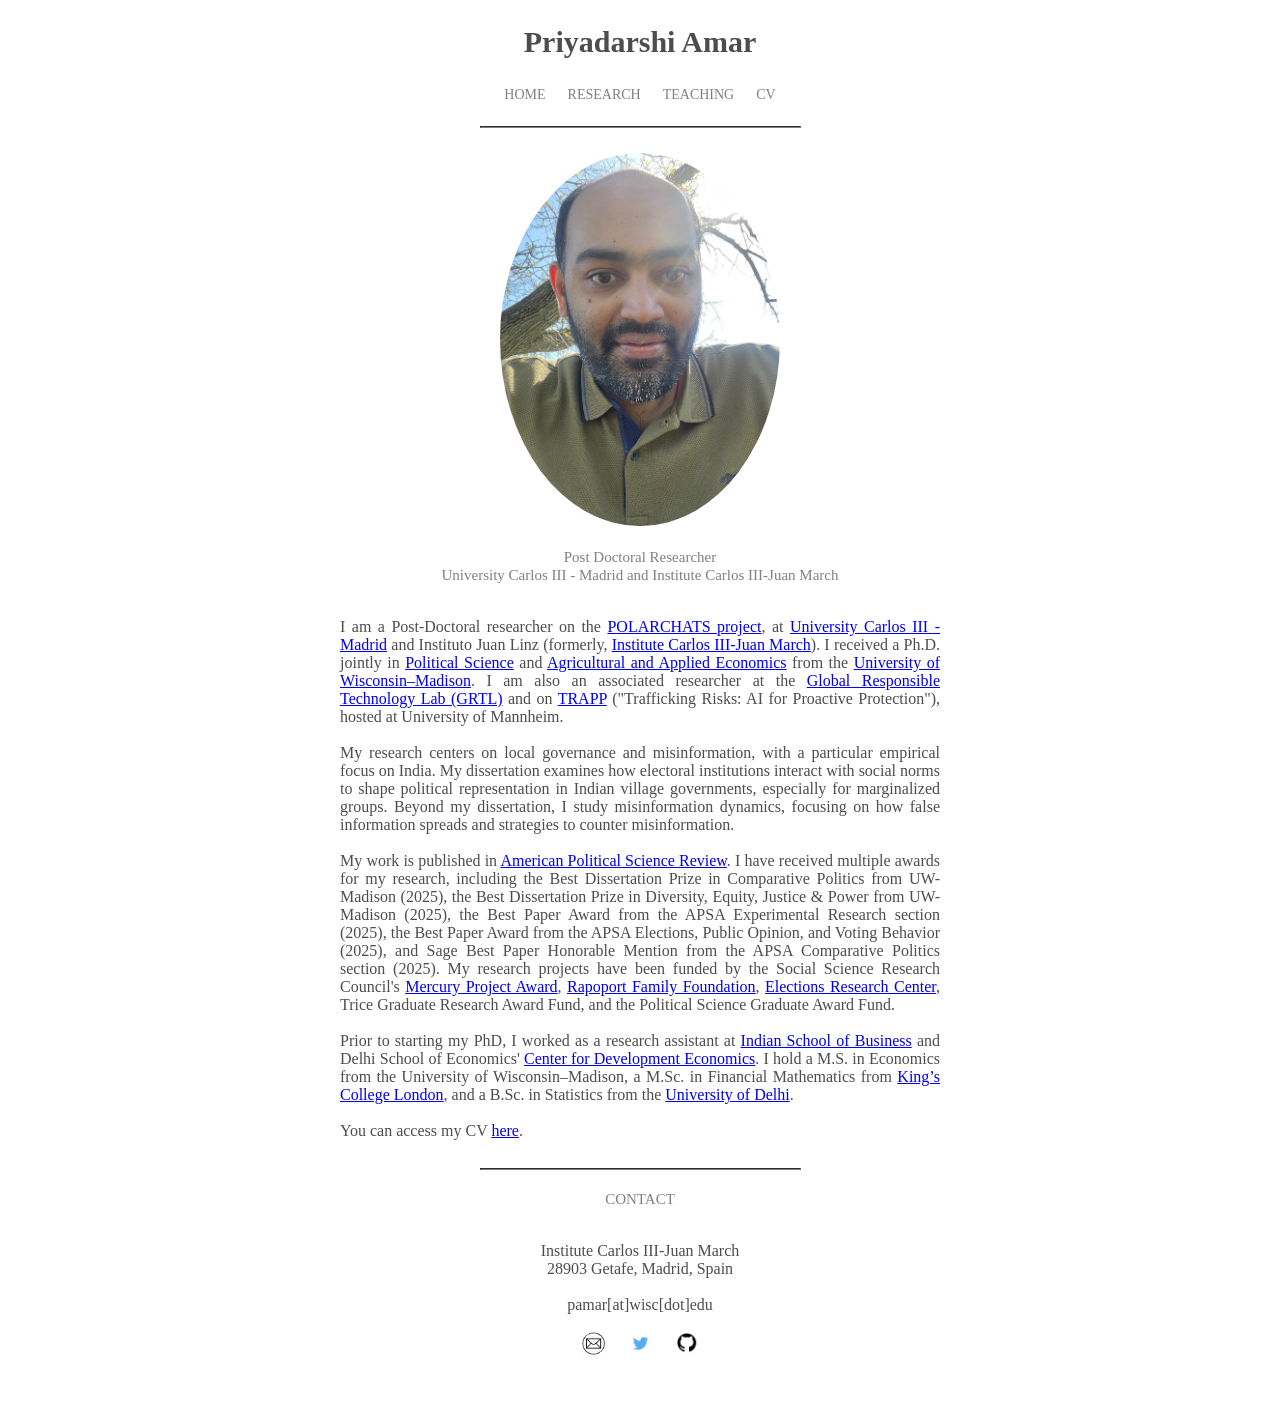
==== index.html @ f154ee13 "Valuing Truth: add 'Draft available on request'" ====
<!DOCTYPE html>

<html>

    <head>

        <meta  charset="UTF-8">
        <meta name="description" content="Phd Candidate at University of Wisconsin-Madison">
        <meta name="author" content="Priyadarshi Amar">
        <meta name="viewport" content="width=device-width, initial-scale=1.0">

        <title>Priyadarshi Amar</title>

        <link rel="stylesheet" type="text/css" href="Styles/PriyadarshiAmar.css">
        <script src="Scripts/PriyadarshiAmar.js"></script>

    </head>


    <body onload="HideDivs()">
        <div id="divPriyadarshiAmarBody" align="center">
            <h2 id="headPriyadarshiAmarTitle">
Priyadarshi      Amar       </h2>

            <table id="tabSectionLabels">
                <tr>
                    <td class="SectionHead" onclick="javascript:SwitchPanes('Home')">HOME</td>
                    <td class="SectionHead" onclick="javascript:SwitchPanes('Research')">RESEARCH</td>
                    <td class="SectionHead" onclick="javascript:SwitchPanes('Teaching')">TEACHING</td>
                    <td class="SectionHead"><a id="linkCV" href="Assets/CV Amar.pdf" target="_blank">CV</a></td>
                </tr>
            </table>

            <hr id="lineBodyDivider">

            <div id=divAllSections>
                <div id="divHome" class="SectionBody">
                    <br>
                    <div style="position: relative;">
                        <img id="imgMainPhoto" src="Assets/Photo2new.jpg" alt="Photograph">
                    </div>
                    <br>
                    <label class="Credentials">Post Doctoral Researcher</label>
                    <br>
                    <label class="Credentials">University Carlos III - Madrid and Institute Carlos III-Juan March</label>
                    <br>
                    <br>
                    <p id="paraAboutMe">
                       I am a Post-Doctoral researcher on the <a class="LinkPaper" href="https://pimlab.org/projects/polarchats" target="_blank">POLARCHATS project</a>, at <a class="LinkPaper" href="https://www.uc3m.es/Home" target="_blank">University Carlos III - Madrid</a> and Instituto Juan Linz
(formerly, <a class="LinkPaper" href="https://ic3jm.es" target="_blank">Institute Carlos III-Juan March</a>). I received a Ph.D. jointly in <a class="LinkPaper" href="https://polisci.wisc.edu" target="_blank">Political Science</a> and <a class="LinkPaper" href="https://aae.wisc.edu" target="_blank">Agricultural and Applied Economics</a> from the <a class="LinkPaper" href="https://www.wisc.edu/" target="_blank">University of Wisconsin–Madison</a>. I am also an associated researcher at the <a class="LinkPaper" href="https://www.sowi.uni-mannheim.de/ratkovic/research/grtl/" target="_blank">Global Responsible Technology Lab (GRTL)</a> and on <a class="LinkPaper" href="https://www.sowi.uni-mannheim.de/ratkovic/research/trapp/" target="_blank">TRAPP</a> ("Trafficking Risks: AI for Proactive Protection"), hosted at University of Mannheim.
                        <br>
                        <br>
                      My research centers on local governance and misinformation, with a particular empirical focus on India. My dissertation examines how electoral institutions interact with social norms to shape political representation in Indian village governments, especially for marginalized groups. Beyond my dissertation, I study misinformation dynamics, focusing on how false information spreads and strategies to counter misinformation. 
                        <br>
                        <br> 
                        My work is published in <a class="LinkPaper" href="https://www.cambridge.org/core/journals/american-political-science-review" target="_blank">American Political Science Review</a>. I have received multiple awards for my research, including the Best Dissertation Prize in Comparative Politics from UW-Madison (2025), the Best Dissertation Prize in Diversity, Equity, Justice & Power from UW-Madison (2025), the Best Paper Award from the APSA Experimental Research section (2025), the Best Paper Award from the APSA Elections, Public Opinion, and Voting Behavior (2025), and Sage Best Paper Honorable Mention from the APSA Comparative Politics section (2025). My research projects have been funded by the Social Science Research Council's <a class="LinkPaper" href="https://www.ssrc.org/programs/the-mercury-project/" target="_blank">Mercury Project Award</a>, <a class="LinkPaper" href="https://www.rapoportfamilyfoundation.com" target="_blank">Rapoport Family Foundation</a>, <a class="LinkPaper" href="https://elections.wisc.edu" target="_blank">Elections Research Center</a>, Trice Graduate Research Award Fund, and the Political Science Graduate Award Fund.
                        <br>
                        <br>
                        Prior to starting my PhD, I worked as a research assistant at <a class="LinkPaper" href="https://www.isb.edu/en.html" target="_blank">Indian School of Business</a> and Delhi School of Economics' <a class="LinkPaper" href="http://cdedse.org" target="_blank">Center for Development Economics</a>. I hold a M.S. in Economics from the University of Wisconsin–Madison, a M.Sc. in Financial Mathematics from <a class="LinkPaper" href="https://www.kcl.ac.uk" target="_blank">King’s College London</a>, and a B.Sc. in Statistics from the <a class="LinkPaper" href="https://www.du.ac.in" target="_blank">University of Delhi</a>.
                        <br>
                        <br>
                        You can access my CV <a class="LinkPaper" href="Assets/CV Amar.pdf" 
                        target="_blank">here</a>. 
                    </p>
                    <hr id="lineContactDivider">
                    <a id="linkEmail" href="mailto:pamar@wisc.edu" target="_top"><label id="lblContact">CONTACT</label></a>
                    <p id="paraContact">
                        <br>
                       Institute Carlos III-Juan March
                        <br>
                        28903 Getafe, Madrid, Spain
                        <br>
                        <br>
                        pamar[at]wisc[dot]edu
                        <br>
                        <br>
                        <a href="mailto:pamar@wisc.edu" target="_blank"><img id="imgEmail" class="ContactIcon" src="Assets/Email.png" alt="Email" href=""></a>
                        <a href="https://twitter.com/priyadarshiamar" target="_blank"><img id="imgTwitter" class="ContactIcon" src="Assets/Twitter.png" alt="Twitter"></a>
                        <a href="https://github.com/priyadarshiamar" target="_blank"><img id="imgGitHub" class="ContactIcon" src="Assets/GitHub.png" alt="GitHub"></a>
                    </p>
                </div>

                <div id="divResearch" class="SectionBody">
                    <br>
          
                    <label class="SectionSubtitle">Peer-Reviewed Publications</label>
                    <br>
                    <p class="ResearchExperience">
    <br>
    <a class="LinkPaper" href="https://www.cambridge.org/core/journals/american-political-science-review/article/countering-misinformation-early-evidence-from-a-classroombased-field-experiment-in-india/93F3F75ED30C64E72DE16410C72D90EC" target="_blank"><i>Countering Misinformation Early: Evidence from a Classroom-Based Field Experiment in India</i></a>
    <i>with Sumitra Badrinathan, Simon Chauchard, and Florian Sichart [<b>American Political Science Review</b> 120(2): 725–745 (2026)] </i>
 <br>   
<a href="#" class="toggle-abstract" data-target="abstract4"><i>[+] Abstract</i></a>
      <a class="LinkPaper" href="https://dataverse.harvard.edu/dataset.xhtml?persistentId=doi:10.7910/DVN/G2BK1G" target="_blank"><i>Replication Data</i></a> <a class="LinkPaper" href="https://www.cambridge.org/core/journals/american-political-science-review/article/countering-misinformation-early-evidence-from-a-classroombased-field-experiment-in-india/93F3F75ED30C64E72DE16410C72D90EC#supplementary-materials" target="_blank"><i>Supplementary Materials</i></a>
       <a class="LinkPaper" href="https://osf.io/h43qn" target="_blank"><i>Pre-analysis plan</i></a></br><span style="display:block;"><b>Media Coverage</b>:
  <a class="LinkPaper" href="https://www.thehindu.com/education/teaching-media-literacy-in-schools-an-effective-counter-to-misinformation-study/article70208637.ece" target="_blank"><i>The Hindu</i></a> 
  <a class="LinkPaper" href="https://theprint.in/feature/bihar-villages-children-learning-fight-fake-study/2763875/" target="_blank"><i>The Print</i></a>
  <a class="LinkPaper" href="https://voxdev.org/topic/education/countering-misinformation-classroom"><i>VoxDev</i></a>
  <a class="LinkPaper" href="https://ssir.org/articles/entry/india-media-literacy-training-children" target="_blank"><i>Stanford Social Innovation Review</i></a>
</span>
<span style="display:block;"><b>Awards</b>: APSA Experimental Research Section Best Paper Award (2025); APSA Elections, Public Opinion, and Voting Behavior Best Paper Award (2025); Honorable Mention for the APSA Comparative Politics Section Sage Best Paper Award (2025)
</span>  
       
                  <div id="abstract4" class="abstract hidden">     
        <p>
Misinformation poses serious risks for democratic governance, conflict, and health. This study evaluates whether sustained, classroom-based education against misinformation can equip schoolchildren to become more discerning consumers of information. Partnering with a state government agency in Bihar, India, we conducted a field experiment in 583 villages with 13,500 students, using a 4-month curriculum designed to build skills, shift norms, and enhance knowledge about health misinformation. Intent-to-treat estimates demonstrate that treated respondents were significantly better at discerning true from false information, altered their health preferences, relied more on science, and reduced their dependence on unreliable news sources. We resurveyed participants 4 months post-intervention and found that effects persisted, as well as extended to political misinformation. Finally, we observe within-household treatment diffusion, with parents of treated students becoming more adept at discerning information. As many countries seek long-term solutions to combat misinformation, these findings highlight the promise of sustained classroom-based education.
        </p>
    </div>
</p>

           
        <br>
          
                    <label class="SectionSubtitle">WORKING PAPERS</label>
                    <br>


       <p class="ResearchExperience">
                           <br>
                           Missing from the Middle: Patriarchal Constraints and the Invisibilization of Women in Everyday Governance
 <i>  with Apurva Bamezai and Rithika Kumar</i> [Under Review]
 <br>
<a href="#" class="toggle-abstract" data-target="abstract7"><i>[+] Abstract</i></a>
      <a class="LinkPaper" href="https://papers.ssrn.com/sol3/papers.cfm?abstract_id=5200785" target="_blank"><i>Working Paper</i></a>

                  <div id="abstract7" class="abstract hidden">
        <p>
         Studies on women's representation often examine the consequences of their formal inclusion (e.g. from policy implementation to legislative behavior). However, when the requirements of the office stand in tension with the underlying patriarchal constraints shaping women's lives, we propose stepping back to ask whether formal inclusion even brings women to the table to govern. We answer this question by investigating the presence of female leaders in the formal and informal spaces of routine governance i.e. the ``missing middle'' where frequent interactions between the state, its actors and citizens define politics in the Global South. We use multiple original surveys (N~4400) of citizens, candidates and representatives across two states in India to collect data on three different ethnographically informed behavioral measures of governance --- accessibility to citizens, visibility in the community and attendance in meetings. We find a persistent gender gap across these measures, albeit to a varying degree, that confirms the systematic invisibilization of women in the critical measures of everyday governance. Consequently, we find the striking presence of male family members in governance that we argue is a feature of the patriarchal constraints that structure women's leadership. Our findings provide critical insights for policymakers and suggest the need to reorient our focus on female representation to intermediary spaces where formal inclusion translates into substantive representation or is stalled.
        </p>
    </div>
</p>

<p class="ResearchExperience">
                                        <br>
                   Valuing Truth in a Misinformation-Rich Environment: Experimental Evidence from India
                 <i>  with Sumitra Badrinathan, Simon Chauchard, and Florian Sichart</i> [Under Review]
                                                  <br>
<a href="#" class="toggle-abstract" data-target="abstract5"><i>[+] Abstract</i></a>

<a class="LinkPaper" href="https://osf.io/kcmdw"
                        target="_blank"><i>Pre-analysis plan</i></a>
<i>Draft available on request</i>
                  <div id="abstract5" class="abstract hidden">
        <p>
Prevailing scholarship on misinformation predicts that false information should spread most readily in environments marked by low education, weak institutions, limited digital access, and strong social conformity pressures. Yet the populations most often described as vulnerable to misinformation remain largely absent from empirical research. We address this gap using an in-person vignette conjoint experiment with approximately 6,000 adolescents in rural Bihar, India, a setting that closely approximates these theorized “worst-case” conditions. We independently randomize message veracity as well as background characteristics of information such as the source, transmitter, social endorsement, and topic, and examine whether, and under what conditions, misinformation is shared. Contrary to expectations, respondents exhibit a consistent preference for sharing true over false information. Veracity is by far the largest predictor of sharing behavior across all demographic and village-level characteristics, despite respondents never being explicitly informed whether claims were true or false. At the same time, this preference for veracity erodes meaningfully when misinformation is paired with credible institutional sources, trusted local transmitters, and broad social endorsement. These findings challenge alarmist narratives about misinformation vulnerability in the Global South and suggest that misinformation gains traction not because individuals are indifferent to truth, but because credibility-enhancing institutional cues can overwhelm otherwise robust preferences for accuracy.
    </p>
    </div>
    </p>

<p class="ResearchExperience">

                <br>
    Do Electoral Quotas for Historically Marginalized Groups Improve Women's Representation? Evidence from India [Under Review]

                   <br>
<a href="#" class="toggle-abstract" data-target="abstract2"><i>[+] Abstract</i></a>
<i>Draft available on request</i>
                  <div id="abstract2" class="abstract hidden">
        <p>
   Do electoral quotas without gender-based provisions affect women's political representation? This study examines whether India's caste-based electoral quotas, designed to address caste exclusion, impact women's political representation in village elections. I argue that caste quotas enhance women's representation through two complementary mechanisms: differing gender norms across caste groups and reduced political competition in seats where quotas are in place. By leveraging the quasi-random variation in caste quota assignment across village councils in Maharashtra, I found that these quotas increase women's candidacy by 40% and more than double their chances of winning office, despite the absence of gender provisions. Utilizing secondary survey data and innovative administrative data, I provide evidence that supports my theory. These findings highlight that electoral reforms without gender provisions can shape gendered patterns of political power and create alternative pathways for women’s political representation.
        </p>
    </div>
                       </p>

<p class="ResearchExperience">
    <br>
    Do Electoral Eligibility Laws Hurt Political Candidacy of Specific Groups? Evidence from India [Under Review]
    <br>
<a href="#" class="toggle-abstract" data-target="abstract1"><i>[+] Abstract</i></a>
<i>Draft available on request</i>
                  <div id="abstract1" class="abstract hidden">
        <p>
Governments worldwide regulate political candidacy through various socio-demographic criteria. This paper examines electoral laws that disqualify citizens with more than two children from contesting local government offices in India. These laws aimed to leverage politicians' community influence to shape family size norms. Using variation in law adoption across states and a difference-in-differences framework, I analyze effects on political candidacy across major social groups. I find that fertility limits reduce Muslim candidacy but have no significant effect on overall candidate numbers or the candidacy of other major groups. I argue that this stems from the dilemma candidates' face between legal compliance and social norms regarding family size. An original survey of 500 village politicians supports this theory. The paper demonstrates that electoral laws established to impact social norms may deter marginalized groups from political participation, thereby raising concerns on equal representation opportunities to all.
        </p>
    </div>

</p>

        <br>
          
                    <label class="SectionSubtitle">WORKS IN PROGRESS</label>
                    <br>

<p class="ResearchExperience">
    <br>
    The Effects of Executive Selection Methods On Political Entry and Exit: Evidence from Village Elections in India
    <i>  with Varun Karekurve-Ramachandra</i>
</p>

<p class="ResearchExperience">
    <br>
    Beyond the Quota: Understanding Women's Political Exits in India's Village Elections
    <i>  with Anwesha Bhattacharya</i>
</p>

<p class="ResearchExperience">
    <br>
    The Limits of Intra-Party Competition for Women's Political Representation
    <i>  with Kamya Yadav, Anirvan Chowdhury, and Varun Karekurve-Ramachandra</i>
</p>

<p class="ResearchExperience">
    <br>
    Shaping Online Public Opinion: Micro-influencing Strategies in India and Brazil
    <i>  with Simon Chauchard and Fernando B. Mello</i>
</p>

<p class="ResearchExperience">
    <br>
    Who Benefits from Quotas? Evidence from Local Politics
    <i>  with Komal Preet Kaur</i>
</p>

<p class="ResearchExperience">
    <br>
    Weathering the Vote: How Temperature Extremes Shape Political Participation in India
    <i>  with Patrick Behrer, Anwesha Bhattacharya, Shweta Bhogale, and Bhavya Srivastava</i>
</p>

        <br>

                    <label class="SectionSubtitle">OTHER WRITING</label>
                    <br>

<p class="ResearchExperience">
    <br>
    <a class="LinkPaper" href="https://casi.sas.upenn.edu/iit/priyadarshi-amar" target="_blank"><i>Inoculating India's Youth: Media Literacy as a Tool Against Misinformation</i></a>, India in Transition, Center for the Advanced Study of India, University of Pennsylvania.
    <br>
    <i>Also published in</i>
    <a class="LinkPaper" href="https://scroll.in/article/1090091/misinformation-is-widespread-among-young-indians-a-bihar-experiment-shows-how-media-literacy-helps" target="_blank"><i>Scroll.in</i></a>
    <i>and</i>
    <a class="LinkPaper" href="https://thewire.in/education/can-media-literacy-help-battle-misinformation" target="_blank"><i>The Wire</i></a>.
</p>

<p class="ResearchExperience">
    <br>
    Review of <i>Building Social Mobility: How Subsidized Homeownership Creates Wealth, Dignity, and Voice in India</i> by Tanu Kumar — South Asia Reading Group, Berkeley India Center (2025).
    <a class="LinkPaper" href="https://drive.google.com/file/d/1SkKjtAu_UwoHZ_7lhoDCZ8117yr6BW8r/view" target="_blank"><i>[Review]</i></a>
    <a class="LinkPaper" href="https://indiacenter.berkeley.edu/sarg/sarg-2025" target="_blank"><i>[SARG page]</i></a>
</p>



                </div>

                <div id="divTeaching" class="SectionBody">
                  <br>
                      <label class="SectionSubtitle"> University Carlos III -- Madrid</label>
                    <br>

                    
                                          <p class="TeachingExperience">
                        <span class="TeachingSubheadings">Mathematics for Social Sciences and Basic Statistics</span>
                  <br>
                        <span class="TeachingInstructor">Instructor. Masters in Social Sciences</span>

                                            <br>            
       </p>
                                   <br>            
       
                    <label class="SectionSubtitle">Nalanda University</label>
                    <br>

                    
                                                       <p class="TeachingExperience">
                        <span class="TeachingSubheadings">Math camp</span>
                        <br>
                        <span class="TeachingInstructor">Visiting Instructor. MA Economics</span>

                                            <br>            
       </p>
                                            <br>            
       
                    <label class="SectionSubtitle">University Of Mumbai</label>
                    <br>

                    
                                                       <p class="TeachingExperience">
                        <span class="TeachingSubheadings">Understanding Political Numbers and Text Analysis</span>
                        <br>
                        <span class="TeachingInstructor">Visiting Instructor. MA Public Policy</span>

                                            <br>            
       </p>
       <br>  
                    <label class="SectionSubtitle">University Of Wisconsin-Madison</label>
                    <br>

                                          <p class="TeachingExperience">
                        <span class="TeachingSubheadings">Game Theory for Graduate Students</span>
                        <br>
                        <span class="TeachingInstructor">Teaching Assistant. Instructor: <a class="LinkProfessor" href="https://polisci.wisc.edu/staff/andrew-kydd/" target="_blank">Prof. Andrew Kydd</a></span>
                        </p>
                    
                    <p class="TeachingExperience">
                        <span class="TeachingSubheadings">Research Design for Undergraduates</span>
                        <br>
                        <span class="TeachingInstructor">Teaching Assistant. Instructor: <a class="LinkProfessor" href="https://www.jonathanrenshon.com/" target="_blank">Prof. Jonathan Renshon</a></span>
                  
                        </p>
                        
                                                              <p class="TeachingExperience">
                        <span class="TeachingSubheadings">Understanding Political Numbers</span>
                        <br>
                        <span class="TeachingInstructor">Teaching Assistant. Instructor: <a class="LinkProfessor" href="https://www.evanmorier.com" target="_blank">Dr. Evan Morier</a></span>
                        </p>
                        
                              <p class="TeachingExperience">
                        <span class="TeachingSubheadings">Introduction to Public Policy</span>
                        <br>
                        <span class="TeachingInstructor">Reader/Grader. Instructor: <a class="LinkProfessor" href=https://polisci.wisc.edu/staff/joel-clark/" target="_blank">Dr. Joel Clark</a></span>
                        </p>
               

                  
                  
                        
                        
                                            <br>
       
                    <label class="SectionSubtitle">ICPSR Summer Program in Quantitative Methods, University of Michigan</label>
                    <br>
                    <br>
                                                                        <p class="TeachingExperience">
                        <span class="TeachingSubheadings">Introduction to Python</span>
                        <br>
                        <span class="TeachingInstructor">Teaching Assistant. Instructor: <a class="LinkProfessor" href="https://omerfyalcin.com" target="_blank">Dr. Omer F. Yalcin</a></span>
                        </p>
                                                                                    <p class="TeachingExperience">
                        <span class="TeachingSubheadings">Mathematics for Social Scientists III</span>
                        <br>
                        <span class="TeachingInstructor">Teaching Assistant. Instructor: <a class="LinkProfessor" href="https://www.bvu.edu/academics/faculty/timothy-mcdaniel" target="_blank">Prof. Tim McDaniel</a></span>
                        </p>
                        
                           <p class="TeachingExperience">
                        <span class="TeachingSubheadings">Rational Choice Theories of Politics and Society</span>
                        <br>
                        <span class="TeachingInstructor">Teaching Assistant. Instructor: <a class="LinkProfessor" href="https://www.sas.rochester.edu/psc/people/view.php?fid=6" target="_blank">Prof. James Johnson</a></span>
                        </p>
                        
                                             
                                            <br>
       
                    <label class="SectionSubtitle">Indian School of Business</label>   
                        
                    <br>                                                                        <p class="TeachingExperience">
                        <span class="TeachingSubheadings">Managerial Economics</span>
                        <br>
                        <span class="TeachingInstructor">Teaching Assistant. Instructor: <a class="LinkProfessor" href="https://sites.google.com/a/virginia.edu/sisir-debnath" target="_blank">Prof. Sisir Debnath</a></span>
                        </p>
               
                </div>
            </div>
        </div>
    </body>

</html>
---- Styles/PriyadarshiAmar.css ----
body
{
    font-family: "Lucida Sans Unicode", "Tahoma", "Verdana";
    width: 800px;
    margin: 0 auto;
    overflow-x: hidden;
}

html, body, {
    position:fixed;
    top:0px;
    bottom:0px;
    left:0px;
    right:0px;
}

#headPriyadarshiAmarTitle
{
    color: #4d4d4d;
    text-align: center;
    font-size: 30px;
}

#headPriyadarshiAmarTitle:hover
{
    cursor: default;
}

#divPriyadarshiAmarBody
{
    width: 100%;
    margin: 0 auto;
}

#divAllSections
{
    padding-left: 50px;
    padding-right: 50px;
}

.SectionHead
{
    padding-left: 10px;
    padding-right: 10px;
    color: #808080;
    font-size: 14px;
    transition: color 0.5s ease;
}

.SectionHead:hover
{
    color: #0d0d0d;
    cursor: pointer;
    transition: color 0.5s ease;
}

#linkCV
{
    transition: color 0.5s ease;
}

#linkCV:hover
{
    color: #0d0d0d;
    cursor: pointer;
    transition: color 0.5s ease;
}

#lineBodyDivider
{
    border-color: #808080;
    width: 319px;
    margin-top: 20px;
    margin-bottom: 7px;
    margin-left: auto;
    margin-right: auto;
}

#imgMainPhoto
{
    border-radius: 50%;
    margin-left: auto;
    margin-right: auto;
    width: 40%;
     height: 20%;
}

.Credentials
{
    font-size: 15px;
    margin-top: 20px;
    color: #808080;
}

#linkEmail
{
    text-decoration: none;
}

#lblContact:hover
{
    cursor: pointer;
}

#paraAboutMe
{
    width: 600px;
    text-align: justify;
    text-justify: inter-word;
    color: #4d4d4d;
}

#lineContactDivider
{
    border-color: #808080;
    width: 319px;
    margin-top: 28px;
    margin-bottom: 20px;
    margin-left: auto;
    margin-right: auto;
}

#lblContact
{
    color: #808080;
    font-size: 15px;
}

#paraContact
{
    color: #4d4d4d;
}

.ContactIcon
{
    height: 23px;
    width: 23px;
    margin-left: 10px;
    margin-right: 10px;
    margin-bottom: 50px;
}

.SectionSubtitle
{
    color: #808080;
    font-size: 15px;
    padding-top: 20px;
}

.TeachingExperience
{
    width: 600px;
    text-align: justify;
    text-justify: inter-word;
    color: #4d4d4d;
}

.TeachingExperienceHeading
{
    margin-left: 50px;
    float: left;
}

.TeachingSubheadings
{
    font-weight: bold;
    line-height: 30px;
}

.TeachingInstructor
{
    line-height: 30px;
}

.LinkProfessor
{
    text-decoration: none;
    color: #4d4d4d;
    text-decoration: underline;
}

.LinkProfessor:hover
{
    color: #dadada;
}

.ResearchExperience
{
    width: 600px;
    text-align: justify;
    text-justify: inter-word;
    color: #4d4d4d;
}

.SectionBody
{
    width: 700px;
    margin: 0 auto;
}

#linkCV
{
    text-decoration: none;
    color: #808080;
}

/* Style for the inline expandable button */
.expand-btn-inline {
    background-color: white; /* White background */
    color: -webkit-link;
    border: none;
    padding: 5px 10px;
    cursor: pointer;
    font-style: italic;
    border-radius: 3px;
    display: inline-block; /* Display inline */
    margin-left: 10px; /* Space between link and button */
}

/* Style for the inline abstract content */
.abstract-content-inline {
    display: none; /* Initially hidden */
    margin-top: 10px;
    padding: 10px;
    border: 1px solid black;
    border-radius: 5px;
    background-color: white;
    text-align: left; /* Ensure text is left-aligned */
    width: 100%; /* Ensure it takes the full width of the parent */
    box-sizing: border-box; /* Include padding and border in the element's width and height */
}



.hidden {
    display: none; /* Hides elements with this class */
}

.abstract {
    margin-top: 10px;
    padding: 10px;
    border: 1px solid black;
    border-radius: 5px;
    background-color: white;
    text-align: left; /* Ensure text is left-aligned */
    width: 100%; /* Ensure it takes the full width of the parent */
    box-sizing: border-box; /* Include padding and border in the element's width and height */
}

/* Optional: Style for the toggle links */
.toggle-abstract {
    cursor: pointer; /* Change cursor to pointer on hover */
    text-decoration: underline; /* Underline the text */
}

.toggle-abstract:hover {
    text-decoration: none; /* Remove underline on hover */
}
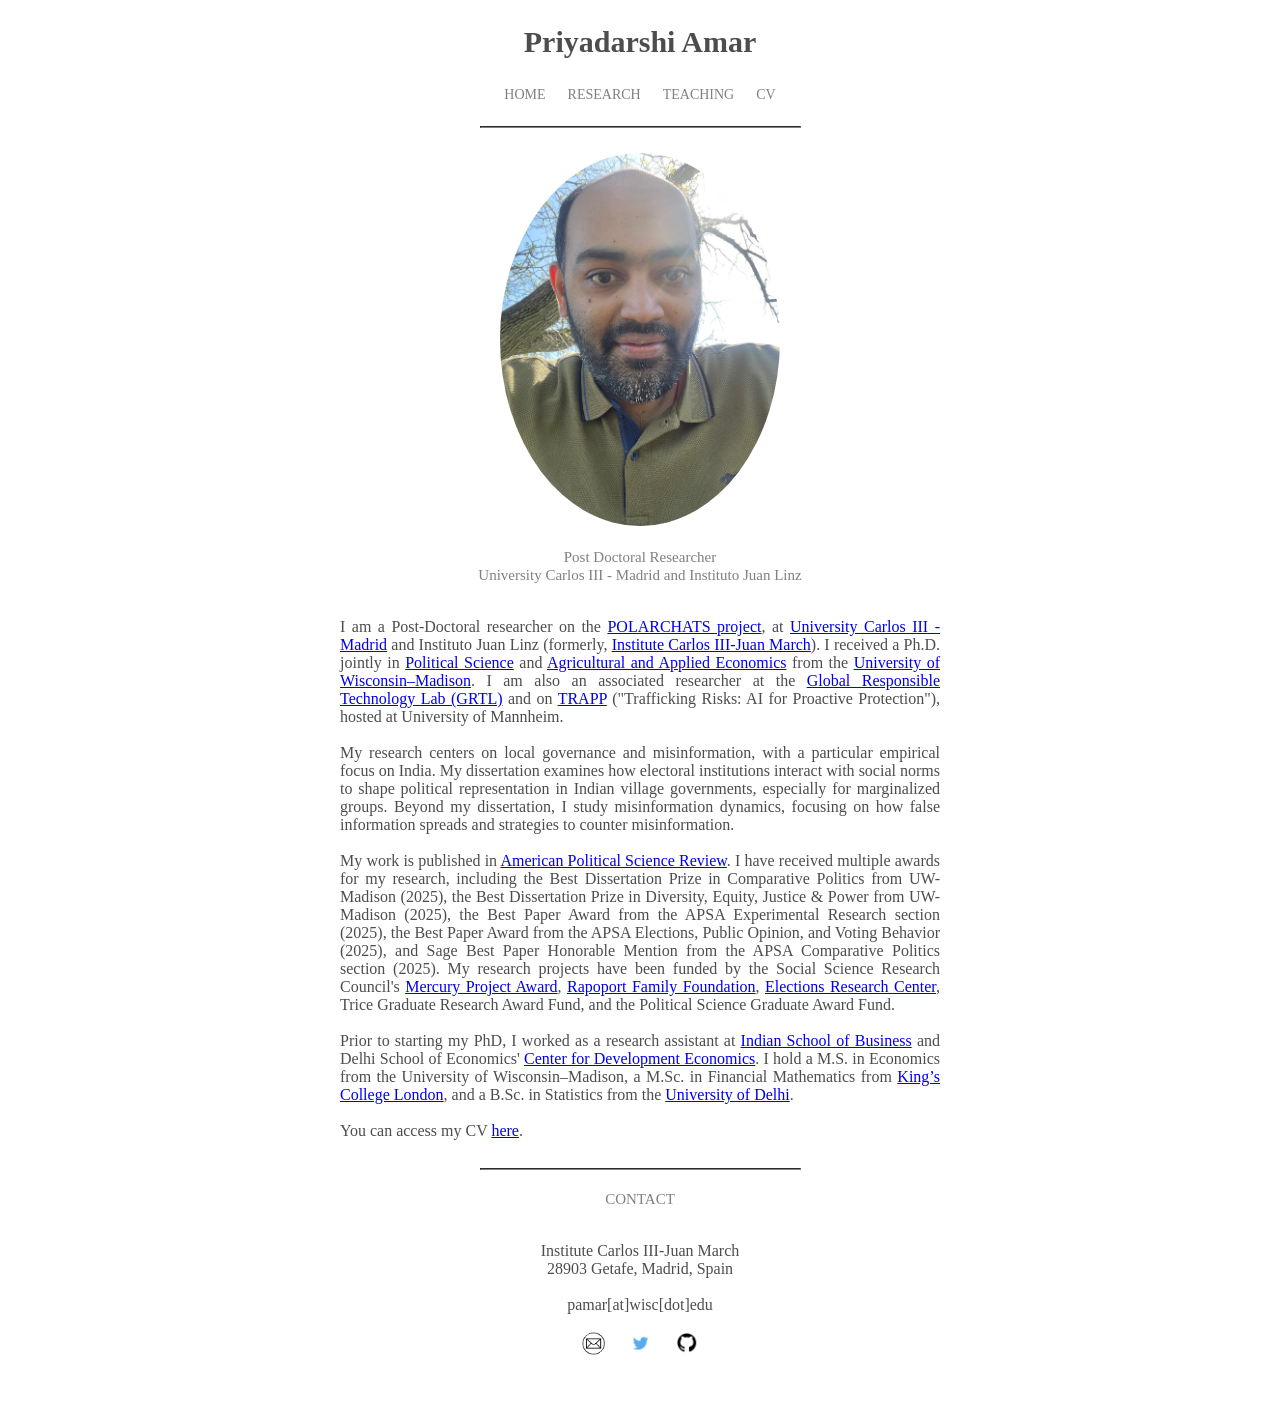
==== commit a80f3e43: "Homepage: institute label -> Instituto Juan Linz" ====
--- a/index.html
+++ b/index.html
@@ -42,7 +42,7 @@
                     <br>
                     <label class="Credentials">Post Doctoral Researcher</label>
                     <br>
-                    <label class="Credentials">University Carlos III - Madrid and Institute Carlos III-Juan March</label>
+                    <label class="Credentials">University Carlos III - Madrid and Instituto Juan Linz</label>
                     <br>
                     <br>
                     <p id="paraAboutMe">
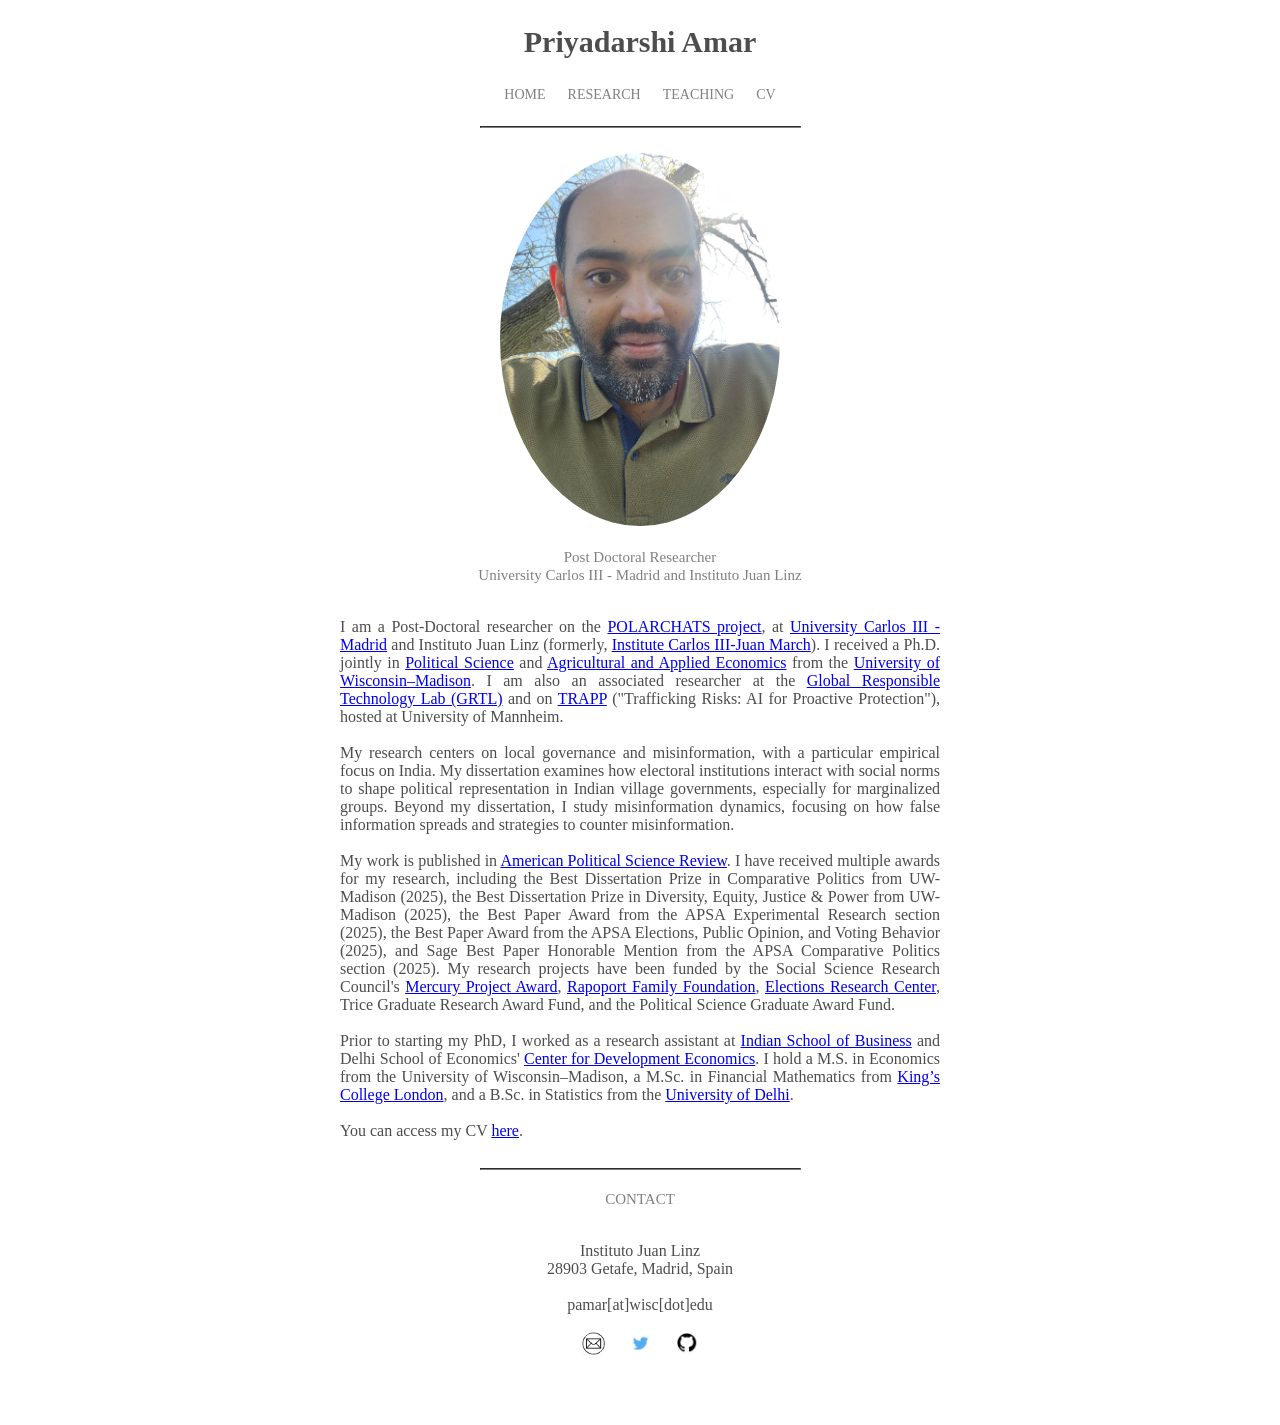
==== commit 02a930ae: "Fix CV referee spacing, update institute name and CV date - CV: remove \clearpage that pushed the la" ====
--- a/index.html
+++ b/index.html
@@ -66,7 +66,7 @@
                     <a id="linkEmail" href="mailto:pamar@wisc.edu" target="_top"><label id="lblContact">CONTACT</label></a>
                     <p id="paraContact">
                         <br>
-                       Institute Carlos III-Juan March
+                       Instituto Juan Linz
                         <br>
                         28903 Getafe, Madrid, Spain
                         <br>
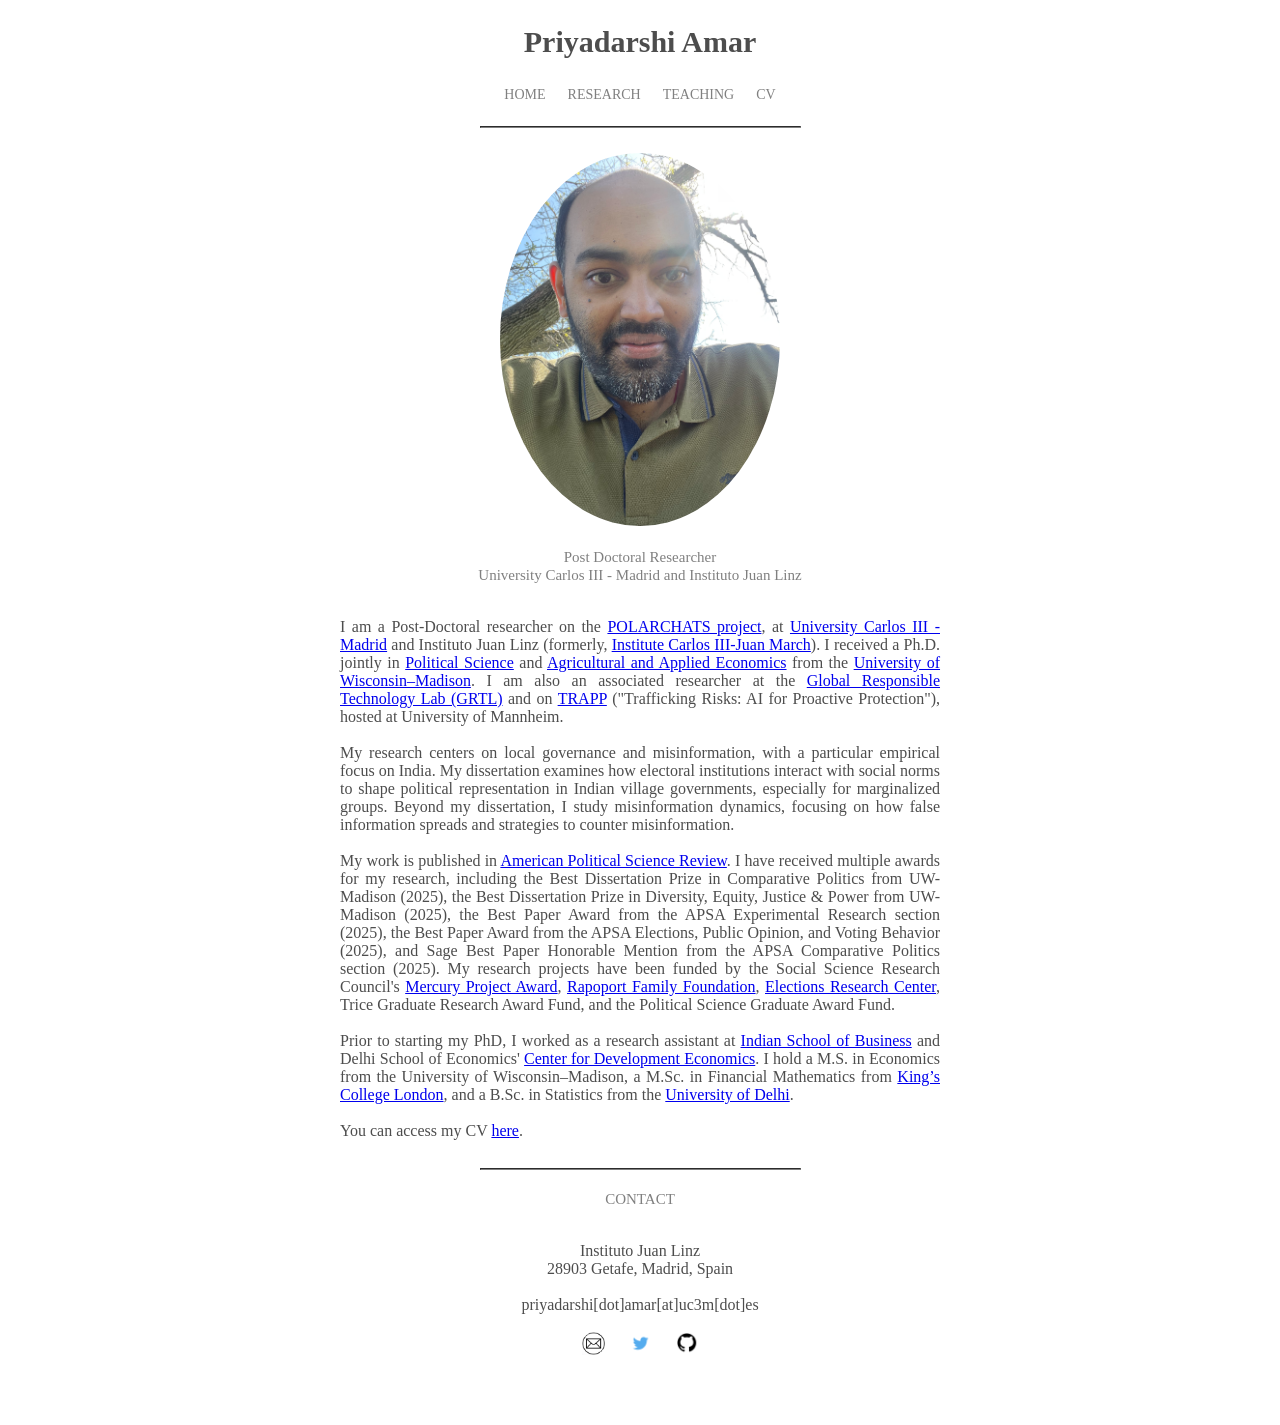
==== commit 00c564fc: "Update contact email to UC3M address Replace pamar@wisc.edu with priyadarshi.amar@uc3m.es in the Hom" ====
--- a/index.html
+++ b/index.html
@@ -63,7 +63,7 @@
                         target="_blank">here</a>. 
                     </p>
                     <hr id="lineContactDivider">
-                    <a id="linkEmail" href="mailto:pamar@wisc.edu" target="_top"><label id="lblContact">CONTACT</label></a>
+                    <a id="linkEmail" href="mailto:priyadarshi.amar@uc3m.es" target="_top"><label id="lblContact">CONTACT</label></a>
                     <p id="paraContact">
                         <br>
                        Instituto Juan Linz
@@ -71,10 +71,10 @@
                         28903 Getafe, Madrid, Spain
                         <br>
                         <br>
-                        pamar[at]wisc[dot]edu
-                        <br>
-                        <br>
-                        <a href="mailto:pamar@wisc.edu" target="_blank"><img id="imgEmail" class="ContactIcon" src="Assets/Email.png" alt="Email" href=""></a>
+                        priyadarshi[dot]amar[at]uc3m[dot]es
+                        <br>
+                        <br>
+                        <a href="mailto:priyadarshi.amar@uc3m.es" target="_blank"><img id="imgEmail" class="ContactIcon" src="Assets/Email.png" alt="Email" href=""></a>
                         <a href="https://twitter.com/priyadarshiamar" target="_blank"><img id="imgTwitter" class="ContactIcon" src="Assets/Twitter.png" alt="Twitter"></a>
                         <a href="https://github.com/priyadarshiamar" target="_blank"><img id="imgGitHub" class="ContactIcon" src="Assets/GitHub.png" alt="GitHub"></a>
                     </p>
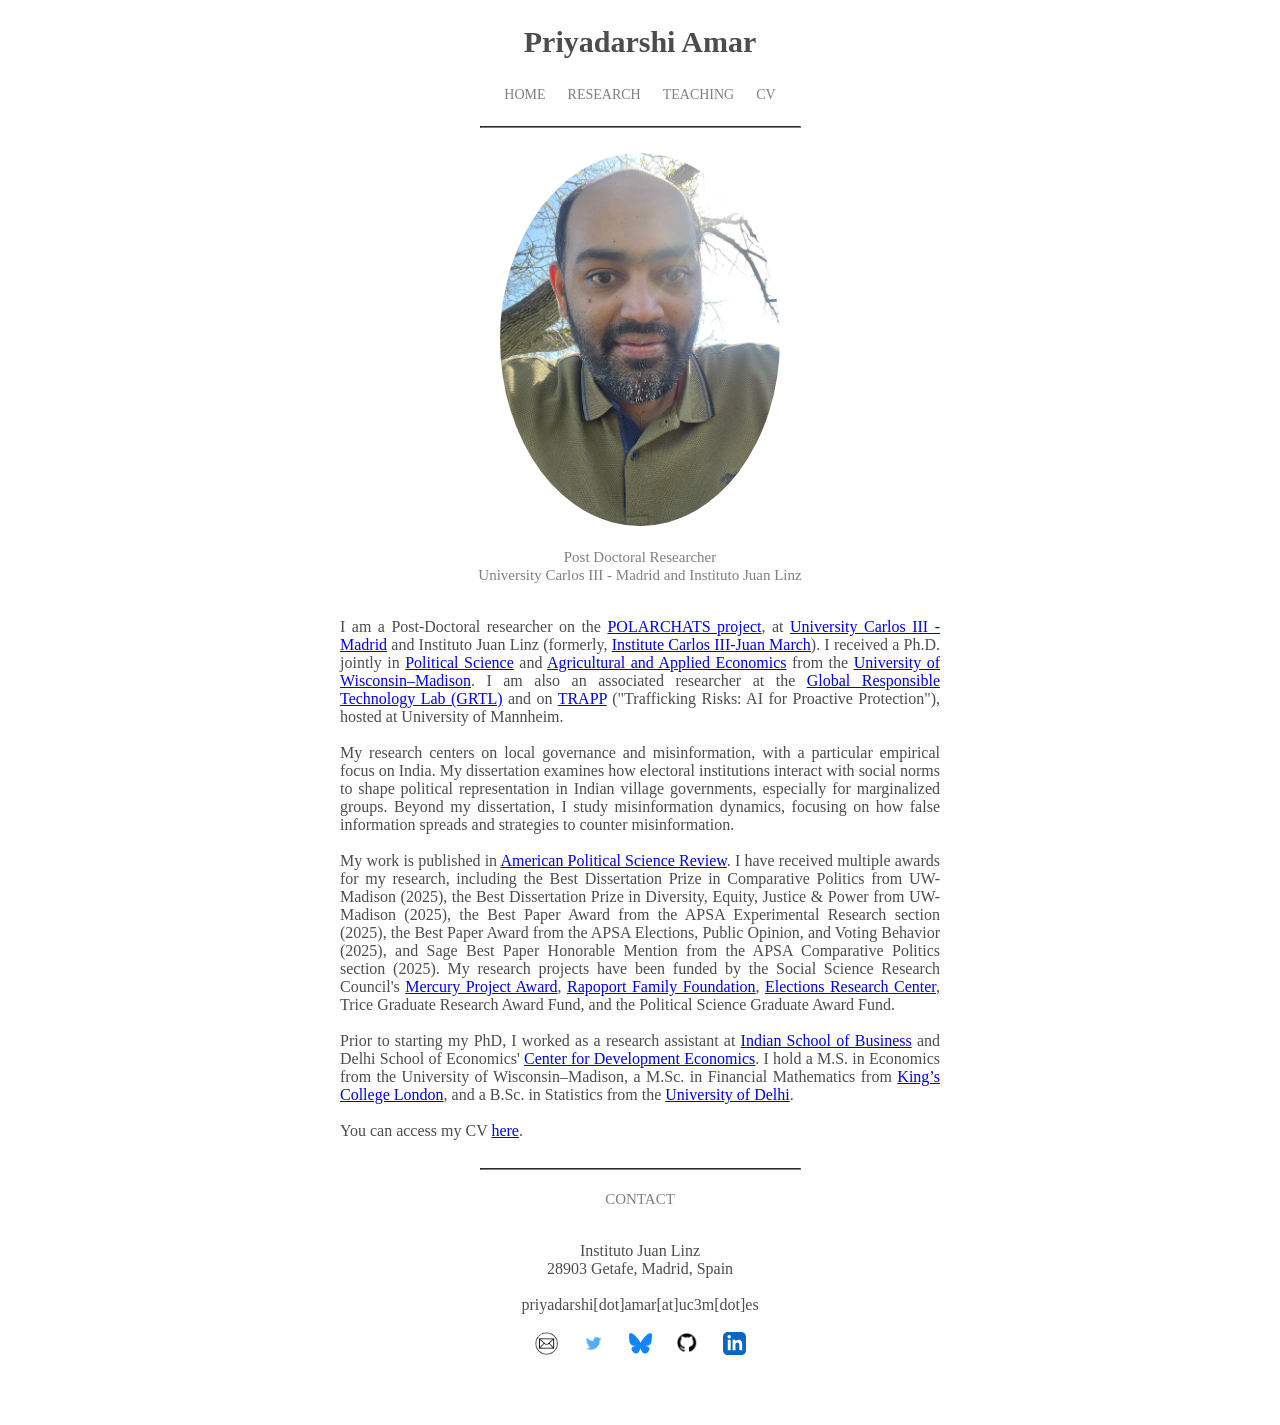
==== commit b2a8e9d1: "Add Bluesky and LinkedIn icons to contact links Add SVG icons (official brand marks, in brand blue) " ====
--- a/index.html
+++ b/index.html
@@ -76,7 +76,9 @@
                         <br>
                         <a href="mailto:priyadarshi.amar@uc3m.es" target="_blank"><img id="imgEmail" class="ContactIcon" src="Assets/Email.png" alt="Email" href=""></a>
                         <a href="https://twitter.com/priyadarshiamar" target="_blank"><img id="imgTwitter" class="ContactIcon" src="Assets/Twitter.png" alt="Twitter"></a>
+                        <a href="https://bsky.app/profile/priyadarshi-amar.bsky.social" target="_blank"><img id="imgBluesky" class="ContactIcon" src="Assets/Bluesky.svg" alt="Bluesky"></a>
                         <a href="https://github.com/priyadarshiamar" target="_blank"><img id="imgGitHub" class="ContactIcon" src="Assets/GitHub.png" alt="GitHub"></a>
+                        <a href="https://www.linkedin.com/in/priyadarshi-amar-46aa4216/" target="_blank"><img id="imgLinkedIn" class="ContactIcon" src="Assets/LinkedIn.svg" alt="LinkedIn"></a>
                     </p>
                 </div>
 
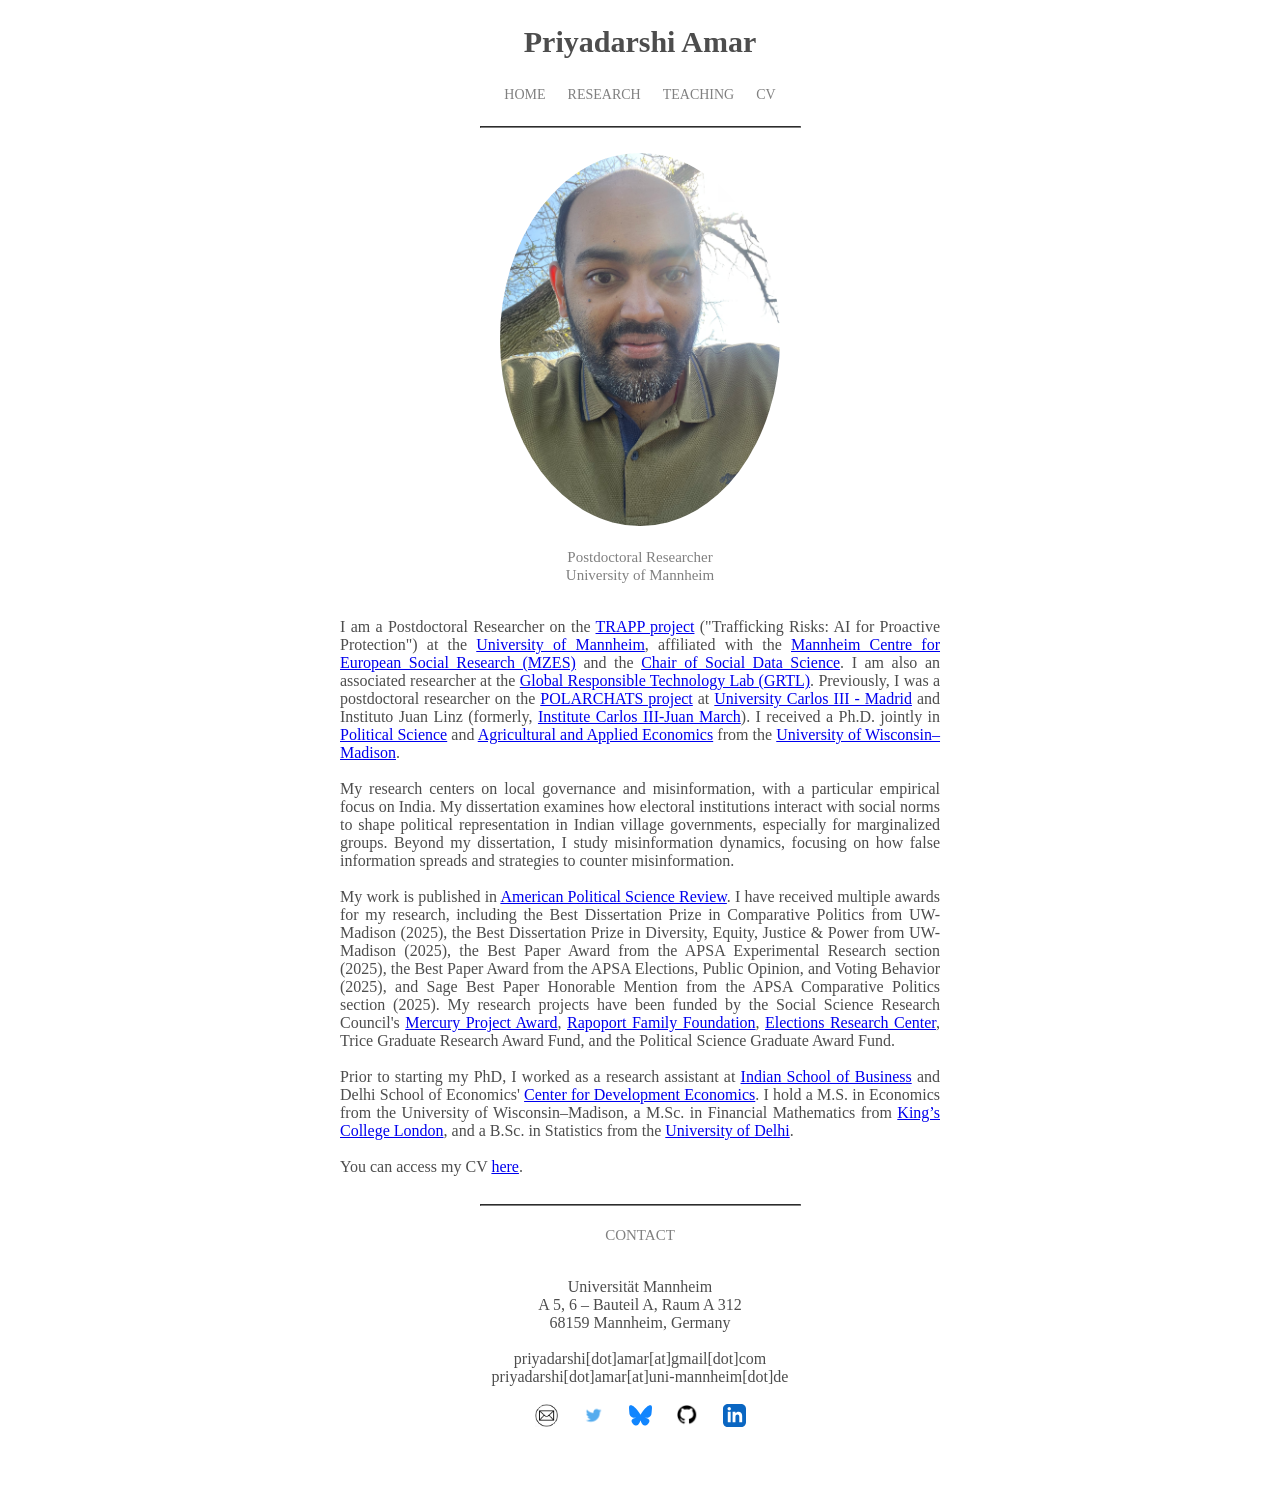
==== commit d8875ebc: "Update to Mannheim postdoc: appointments, contact, R&R status, new book review - Move to University " ====
--- a/index.html
+++ b/index.html
@@ -5,7 +5,7 @@
     <head>
 
         <meta  charset="UTF-8">
-        <meta name="description" content="Phd Candidate at University of Wisconsin-Madison">
+        <meta name="description" content="Postdoctoral Researcher at the University of Mannheim">
         <meta name="author" content="Priyadarshi Amar">
         <meta name="viewport" content="width=device-width, initial-scale=1.0">
 
@@ -40,14 +40,14 @@
                         <img id="imgMainPhoto" src="Assets/Photo2new.jpg" alt="Photograph">
                     </div>
                     <br>
-                    <label class="Credentials">Post Doctoral Researcher</label>
-                    <br>
-                    <label class="Credentials">University Carlos III - Madrid and Instituto Juan Linz</label>
+                    <label class="Credentials">Postdoctoral Researcher</label>
+                    <br>
+                    <label class="Credentials">University of Mannheim</label>
                     <br>
                     <br>
                     <p id="paraAboutMe">
-                       I am a Post-Doctoral researcher on the <a class="LinkPaper" href="https://pimlab.org/projects/polarchats" target="_blank">POLARCHATS project</a>, at <a class="LinkPaper" href="https://www.uc3m.es/Home" target="_blank">University Carlos III - Madrid</a> and Instituto Juan Linz
-(formerly, <a class="LinkPaper" href="https://ic3jm.es" target="_blank">Institute Carlos III-Juan March</a>). I received a Ph.D. jointly in <a class="LinkPaper" href="https://polisci.wisc.edu" target="_blank">Political Science</a> and <a class="LinkPaper" href="https://aae.wisc.edu" target="_blank">Agricultural and Applied Economics</a> from the <a class="LinkPaper" href="https://www.wisc.edu/" target="_blank">University of Wisconsin–Madison</a>. I am also an associated researcher at the <a class="LinkPaper" href="https://www.sowi.uni-mannheim.de/ratkovic/research/grtl/" target="_blank">Global Responsible Technology Lab (GRTL)</a> and on <a class="LinkPaper" href="https://www.sowi.uni-mannheim.de/ratkovic/research/trapp/" target="_blank">TRAPP</a> ("Trafficking Risks: AI for Proactive Protection"), hosted at University of Mannheim.
+                       I am a Postdoctoral Researcher on the <a class="LinkPaper" href="https://www.sowi.uni-mannheim.de/ratkovic/research/trapp/" target="_blank">TRAPP project</a> ("Trafficking Risks: AI for Proactive Protection") at the <a class="LinkPaper" href="https://www.uni-mannheim.de/en/" target="_blank">University of Mannheim</a>, affiliated with the <a class="LinkPaper" href="https://www.mzes.uni-mannheim.de/d7/en" target="_blank">Mannheim Centre for European Social Research (MZES)</a> and the <a class="LinkPaper" href="https://www.sowi.uni-mannheim.de/en/ratkovic/" target="_blank">Chair of Social Data Science</a>. I am also an associated researcher at the <a class="LinkPaper" href="https://www.sowi.uni-mannheim.de/ratkovic/research/grtl/" target="_blank">Global Responsible Technology Lab (GRTL)</a>. Previously, I was a postdoctoral researcher on the <a class="LinkPaper" href="https://pimlab.org/projects/polarchats" target="_blank">POLARCHATS project</a> at <a class="LinkPaper" href="https://www.uc3m.es/Home" target="_blank">University Carlos III - Madrid</a> and Instituto Juan Linz
+(formerly, <a class="LinkPaper" href="https://ic3jm.es" target="_blank">Institute Carlos III-Juan March</a>). I received a Ph.D. jointly in <a class="LinkPaper" href="https://polisci.wisc.edu" target="_blank">Political Science</a> and <a class="LinkPaper" href="https://aae.wisc.edu" target="_blank">Agricultural and Applied Economics</a> from the <a class="LinkPaper" href="https://www.wisc.edu/" target="_blank">University of Wisconsin–Madison</a>.
                         <br>
                         <br>
                       My research centers on local governance and misinformation, with a particular empirical focus on India. My dissertation examines how electoral institutions interact with social norms to shape political representation in Indian village governments, especially for marginalized groups. Beyond my dissertation, I study misinformation dynamics, focusing on how false information spreads and strategies to counter misinformation. 
@@ -63,18 +63,22 @@
                         target="_blank">here</a>. 
                     </p>
                     <hr id="lineContactDivider">
-                    <a id="linkEmail" href="mailto:priyadarshi.amar@uc3m.es" target="_top"><label id="lblContact">CONTACT</label></a>
+                    <a id="linkEmail" href="mailto:priyadarshi.amar@gmail.com" target="_top"><label id="lblContact">CONTACT</label></a>
                     <p id="paraContact">
                         <br>
-                       Instituto Juan Linz
-                        <br>
-                        28903 Getafe, Madrid, Spain
-                        <br>
-                        <br>
-                        priyadarshi[dot]amar[at]uc3m[dot]es
-                        <br>
-                        <br>
-                        <a href="mailto:priyadarshi.amar@uc3m.es" target="_blank"><img id="imgEmail" class="ContactIcon" src="Assets/Email.png" alt="Email" href=""></a>
+                       Universität Mannheim
+                        <br>
+                        A 5, 6 &ndash; Bauteil A, Raum A 312
+                        <br>
+                        68159 Mannheim, Germany
+                        <br>
+                        <br>
+                        priyadarshi[dot]amar[at]gmail[dot]com
+                        <br>
+                        priyadarshi[dot]amar[at]uni-mannheim[dot]de
+                        <br>
+                        <br>
+                        <a href="mailto:priyadarshi.amar@gmail.com" target="_blank"><img id="imgEmail" class="ContactIcon" src="Assets/Email.png" alt="Email" href=""></a>
                         <a href="https://twitter.com/priyadarshiamar" target="_blank"><img id="imgTwitter" class="ContactIcon" src="Assets/Twitter.png" alt="Twitter"></a>
                         <a href="https://bsky.app/profile/priyadarshi-amar.bsky.social" target="_blank"><img id="imgBluesky" class="ContactIcon" src="Assets/Bluesky.svg" alt="Bluesky"></a>
                         <a href="https://github.com/priyadarshiamar" target="_blank"><img id="imgGitHub" class="ContactIcon" src="Assets/GitHub.png" alt="GitHub"></a>
@@ -118,6 +122,23 @@
 
 
        <p class="ResearchExperience">
+                                        <br>
+                   Valuing Truth in a Misinformation-Rich Environment: Experimental Evidence from India
+                 <i>  with Sumitra Badrinathan, Simon Chauchard, and Florian Sichart</i> [Revise &amp; Resubmit, <i>Science Advances</i>]
+                                                  <br>
+<a href="#" class="toggle-abstract" data-target="abstract5"><i>[+] Abstract</i></a>
+
+<a class="LinkPaper" href="https://osf.io/kcmdw"
+                        target="_blank"><i>Pre-analysis plan</i></a>
+<i>Draft available on request</i>
+                  <div id="abstract5" class="abstract hidden">
+        <p>
+Prevailing scholarship on misinformation predicts that false information should spread most readily in environments marked by low education, weak institutions, limited digital access, and strong social conformity pressures. Yet the populations most often described as vulnerable to misinformation remain largely absent from empirical research. We address this gap using an in-person vignette conjoint experiment with approximately 6,000 adolescents in rural Bihar, India, a setting that closely approximates these theorized “worst-case” conditions. We independently randomize message veracity as well as background characteristics of information such as the source, transmitter, social endorsement, and topic, and examine whether, and under what conditions, misinformation is shared. Contrary to expectations, respondents exhibit a consistent preference for sharing true over false information. Veracity is by far the largest predictor of sharing behavior across all demographic and village-level characteristics, despite respondents never being explicitly informed whether claims were true or false. At the same time, this preference for veracity erodes meaningfully when misinformation is paired with credible institutional sources, trusted local transmitters, and broad social endorsement. These findings challenge alarmist narratives about misinformation vulnerability in the Global South and suggest that misinformation gains traction not because individuals are indifferent to truth, but because credibility-enhancing institutional cues can overwhelm otherwise robust preferences for accuracy.
+    </p>
+    </div>
+    </p>
+
+       <p class="ResearchExperience">
                            <br>
                            Missing from the Middle: Patriarchal Constraints and the Invisibilization of Women in Everyday Governance
  <i>  with Apurva Bamezai and Rithika Kumar</i> [Under Review]
@@ -133,26 +154,9 @@
 </p>
 
 <p class="ResearchExperience">
-                                        <br>
-                   Valuing Truth in a Misinformation-Rich Environment: Experimental Evidence from India
-                 <i>  with Sumitra Badrinathan, Simon Chauchard, and Florian Sichart</i> [Under Review]
-                                                  <br>
-<a href="#" class="toggle-abstract" data-target="abstract5"><i>[+] Abstract</i></a>
-
-<a class="LinkPaper" href="https://osf.io/kcmdw"
-                        target="_blank"><i>Pre-analysis plan</i></a>
-<i>Draft available on request</i>
-                  <div id="abstract5" class="abstract hidden">
-        <p>
-Prevailing scholarship on misinformation predicts that false information should spread most readily in environments marked by low education, weak institutions, limited digital access, and strong social conformity pressures. Yet the populations most often described as vulnerable to misinformation remain largely absent from empirical research. We address this gap using an in-person vignette conjoint experiment with approximately 6,000 adolescents in rural Bihar, India, a setting that closely approximates these theorized “worst-case” conditions. We independently randomize message veracity as well as background characteristics of information such as the source, transmitter, social endorsement, and topic, and examine whether, and under what conditions, misinformation is shared. Contrary to expectations, respondents exhibit a consistent preference for sharing true over false information. Veracity is by far the largest predictor of sharing behavior across all demographic and village-level characteristics, despite respondents never being explicitly informed whether claims were true or false. At the same time, this preference for veracity erodes meaningfully when misinformation is paired with credible institutional sources, trusted local transmitters, and broad social endorsement. These findings challenge alarmist narratives about misinformation vulnerability in the Global South and suggest that misinformation gains traction not because individuals are indifferent to truth, but because credibility-enhancing institutional cues can overwhelm otherwise robust preferences for accuracy.
-    </p>
-    </div>
-    </p>
-
-<p class="ResearchExperience">
 
                 <br>
-    Do Electoral Quotas for Historically Marginalized Groups Improve Women's Representation? Evidence from India [Under Review]
+    Do Electoral Quotas for Marginalized Ethnic Groups Improve Women's Representation? Evidence from India [Under Review]
 
                    <br>
 <a href="#" class="toggle-abstract" data-target="abstract2"><i>[+] Abstract</i></a>
@@ -232,6 +236,13 @@
     <a class="LinkPaper" href="https://scroll.in/article/1090091/misinformation-is-widespread-among-young-indians-a-bihar-experiment-shows-how-media-literacy-helps" target="_blank"><i>Scroll.in</i></a>
     <i>and</i>
     <a class="LinkPaper" href="https://thewire.in/education/can-media-literacy-help-battle-misinformation" target="_blank"><i>The Wire</i></a>.
+</p>
+
+<p class="ResearchExperience">
+    <br>
+    Review of <i>Public Financial Management, State Capacity, and Public Services in India</i> by Santhosh Mathew, Bhumi Purohit, and Devesh Sharma &mdash; South Asia Reading Group, Berkeley India Center (2026).
+    <a class="LinkPaper" href="https://drive.google.com/file/d/1fw2FYi-Rnmzu7nQxz76I6YxTTYA2Ih5z/view" target="_blank"><i>[Review]</i></a>
+    <a class="LinkPaper" href="https://indiacenter.berkeley.edu/sarg-2026" target="_blank"><i>[SARG page]</i></a>
 </p>
 
 <p class="ResearchExperience">
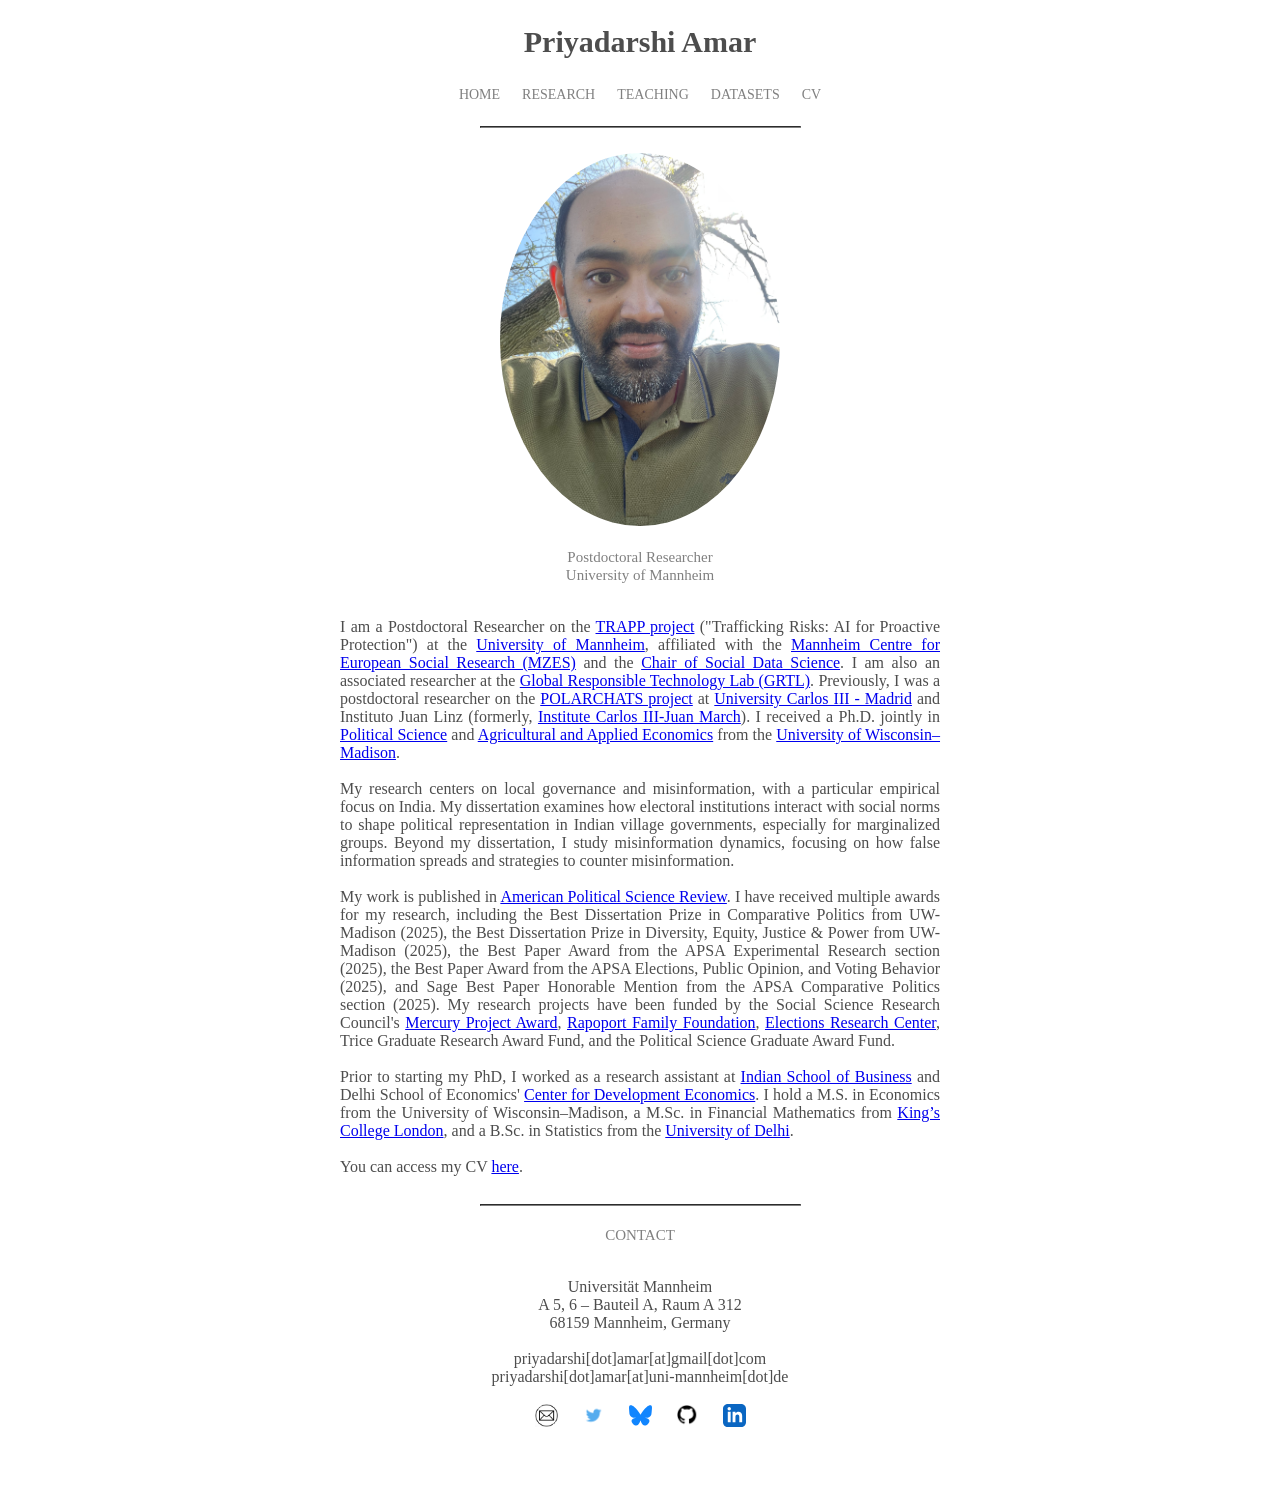
==== commit e5a2dbb5: "Add Datasets tab with APSR replication data entry Co-Authored-By: Claude Fable 5 <noreply@anthropic." ====
--- a/index.html
+++ b/index.html
@@ -27,6 +27,7 @@
                     <td class="SectionHead" onclick="javascript:SwitchPanes('Home')">HOME</td>
                     <td class="SectionHead" onclick="javascript:SwitchPanes('Research')">RESEARCH</td>
                     <td class="SectionHead" onclick="javascript:SwitchPanes('Teaching')">TEACHING</td>
+                    <td class="SectionHead" onclick="javascript:SwitchPanes('Datasets')">DATASETS</td>
                     <td class="SectionHead"><a id="linkCV" href="Assets/CV Amar.pdf" target="_blank">CV</a></td>
                 </tr>
             </table>
@@ -141,7 +142,7 @@
        <p class="ResearchExperience">
                            <br>
                            Missing from the Middle: Patriarchal Constraints and the Invisibilization of Women in Everyday Governance
- <i>  with Apurva Bamezai and Rithika Kumar</i> [Under Review]
+ <i>  with Apurva Bamezai and Rithika Kumar</i> [Revise &amp; Resubmit, <i>Perspectives on Politics</i>]
  <br>
 <a href="#" class="toggle-abstract" data-target="abstract7"><i>[+] Abstract</i></a>
       <a class="LinkPaper" href="https://papers.ssrn.com/sol3/papers.cfm?abstract_id=5200785" target="_blank"><i>Working Paper</i></a>
@@ -361,7 +362,20 @@
                         <br>
                         <span class="TeachingInstructor">Teaching Assistant. Instructor: <a class="LinkProfessor" href="https://sites.google.com/a/virginia.edu/sisir-debnath" target="_blank">Prof. Sisir Debnath</a></span>
                         </p>
-               
+
+                </div>
+
+                <div id="divDatasets" class="SectionBody">
+                    <br>
+                    <label class="SectionSubtitle">Replication Data</label>
+                    <br>
+
+                    <p class="ResearchExperience">
+                        <br>
+                        <a class="LinkPaper" href="https://dataverse.harvard.edu/dataset.xhtml?persistentId=doi:10.7910/DVN/G2BK1G" target="_blank"><i>Replication Data for &ldquo;Countering Misinformation Early: Evidence from a Classroom-Based Field Experiment in India&rdquo;</i></a>
+                        <br>
+                        <i>with Sumitra Badrinathan, Simon Chauchard, and Florian Sichart. Harvard Dataverse (2026).</i>
+                    </p>
                 </div>
             </div>
         </div>
